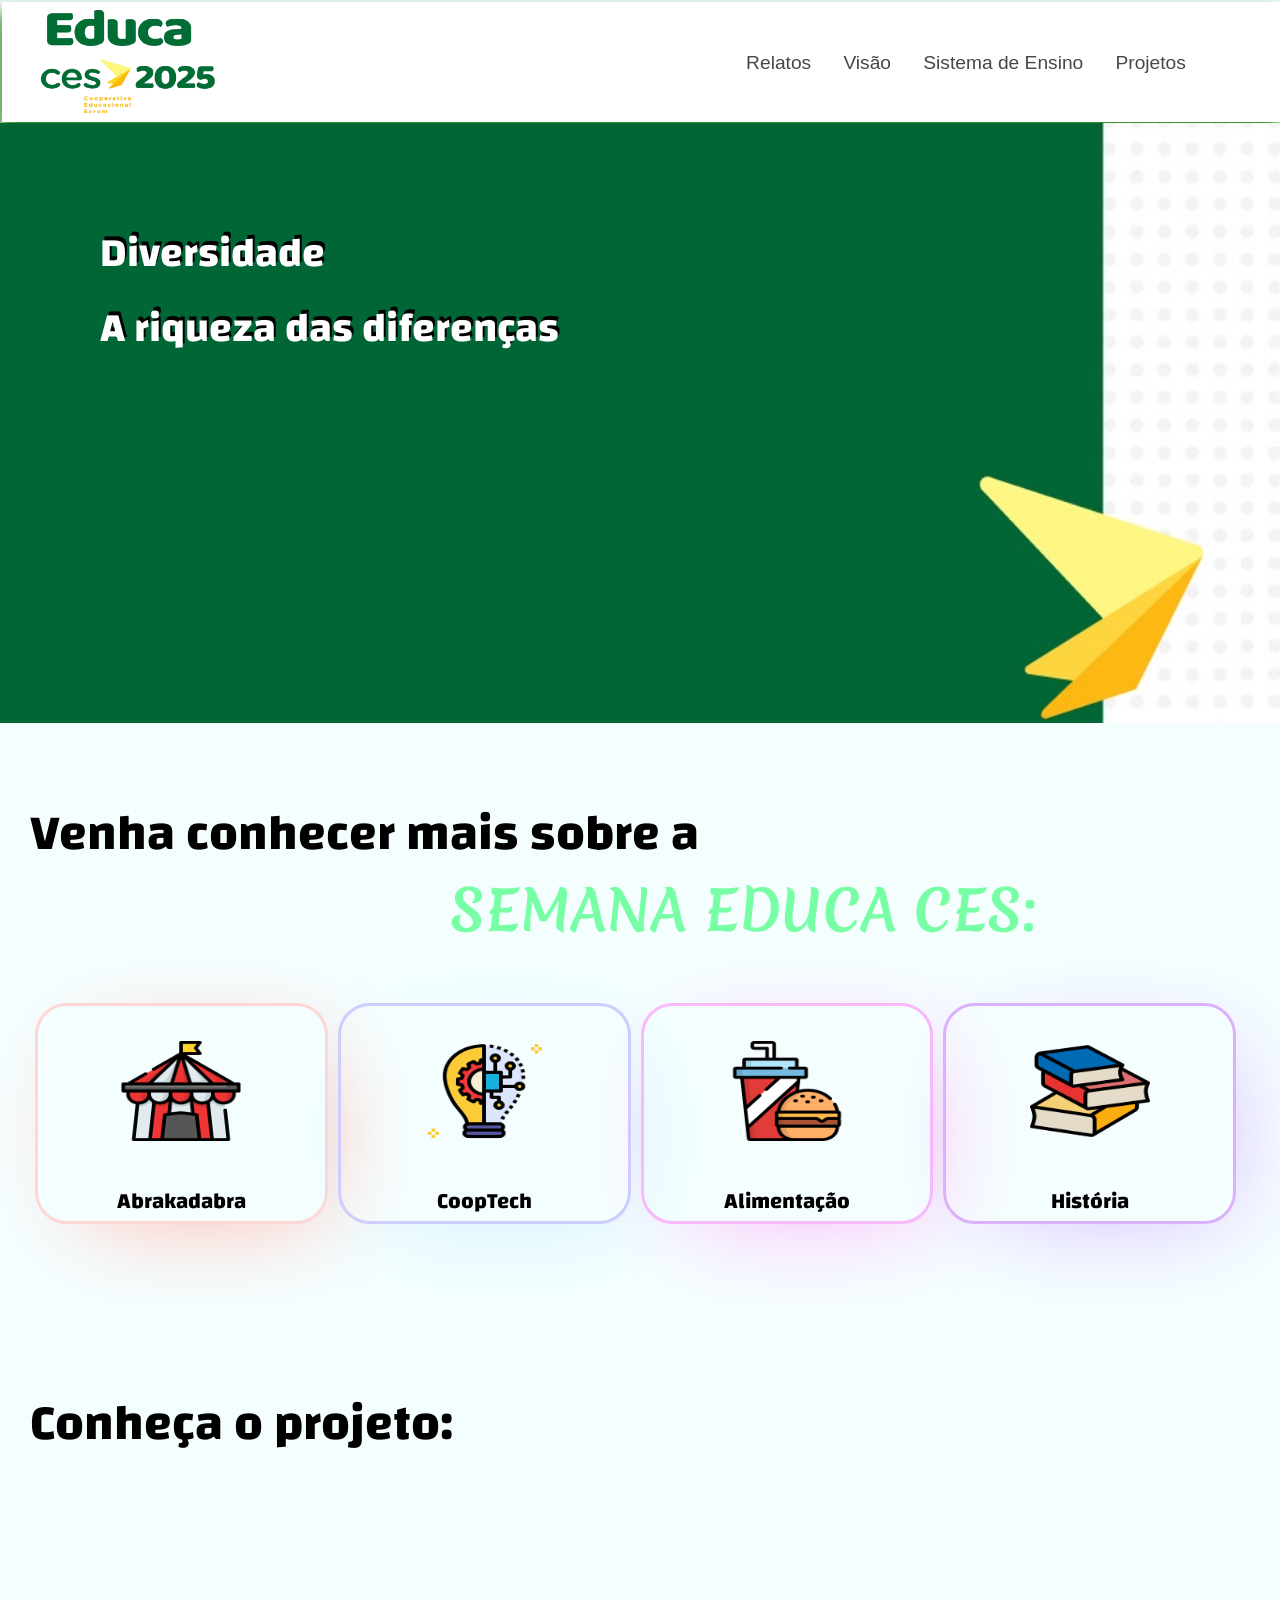
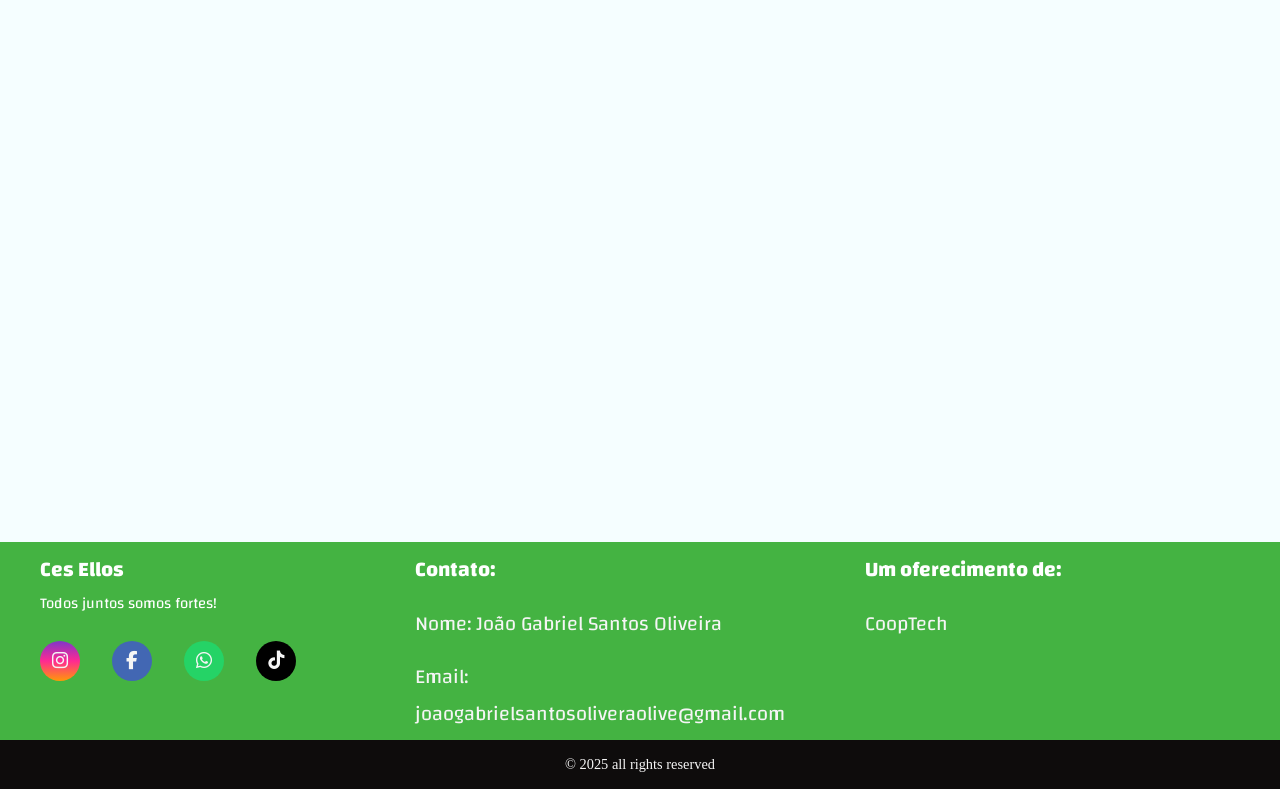
==== index.html @ 9b199045 "Add files via upload" ====
<!DOCTYPE html>
    <html lang="en">
    <head>
        <meta charset="UTF-8">
        <meta name="viewport" content="width=device-width, initial-scale=1.0">
        <title>Educa CES</title>
        <link rel="stylesheet" href="Style.css">
        <script defer src="script.js"></script>
        <link rel="sortcut icon" href="Ces Logo.png" type="image/x-icon" />
        <meta name="viewport" content="width=device-width, user-scalable=no">
        <link rel="stylesheet" href="https://cdnjs.cloudflare.com/ajax/libs/font-awesome/6.2.1/css/all.min.css" integrity="sha512-MV7K8+y+gLIBoVD59lQIYicR65iaqukzvf/nwasF0nqhPay5w/9lJmVM2hMDcnK1OnMGCdVK+iQrJ7lzPJQd1w==" crossorigin="anonymous" referrerpolicy="no-referrer" />

        
    </head>
    <body>
        <header>
            <nav class="nav">
                <img src="logo2.png" id="Logo">
                <button class="hamburguer"></button>
                 <ul class="nav-list">
                 <li><a href="Relatos/Relatos.html">Relatos</a></li>
                 <li><a href="Visao/visao.html">Visão</a></li>
                 <li><a href="https://www.bernoulli.com.br/sistema-de-ensino/" target="_blank">Sistema de Ensino</a></li>
                 <li><a href="Tarde/Projeto.html">Projetos</a></li> 
                </ul>
                </nav>
        </header>
        <main>
            <section class="Container"> <br>
           <h1> <br>
            Diversidade <br><h20> A riqueza das diferenças</h20> 
            </h1>
            </section>
            <h2>Venha conhecer mais sobre a</h2>
               <h3> SEMANA EDUCA CES:</h3><br>
        <section class="Corpo">

            <section class="Circo"><a href="Abrakadabra/abrakadabra.html">
                <img src="circo.png" alt="Abrakadabra" id="icon1">
            <h4>Abrakadabra</h4>
        </a></section>

            <section class="Tecnologia"><a href="CoopTech/cooptech.html">
                <img src="inovacao.png" alt="CoopTech" id="icon1">
                <h4>CoopTech</h4>
            </section></a>

            <section class="Comida"><a href="Alimentaçao/cardapios.html">
                <img src="comida.png" alt="Alimentação" id="icon1">
                <h4>Alimentação</h4>
            </section></a>

            <section class="Historia"> <a href="HIstoria/historia.html">
                <img src="pilha-de-livros.png" alt="História" id="icon1">
                <h4>História</h4>
            </section> </a>
        </section>
            <br><br><br>
            <div id="oi">
            <h2>Conheça o projeto:</h2> <br>
                <div class="video">
                    <iframe id="video" width="560" height="315" src="https://www.youtube.com/embed/unt4ByaY6bg?si=NblQOpaXZ9sYZkyo" title="YouTube video player" frameborder="0" allow="accelerometer; autoplay; clipboard-write; encrypted-media; gyroscope; picture-in-picture; web-share" referrerpolicy="strict-origin-when-cross-origin" allowfullscreen></iframe>
                </div>
        </div>
        </main>
        <footer>
            <div id="footer_content">
                <div id="footer_contacts">
                    <h5>Ces Ellos</h5>
                    <p id="p">Todos juntos somos fortes!</p>
    
                    <div id="footer_social_media">
                        <a href="https://instagram.com/cesellos?igshid=MmU2YjMzNjRlOQ==" target="_blank" class="footer-link" id="instagram">
                            <i class="fa-brands fa-instagram"></i>
                        </a>
    
                        <a href="https://www.facebook.com/cesellos" target="_blank" class="footer-link" id="facebook">
                            <i class="fa-brands fa-facebook-f"></i>
                        </a>
    
                        <a href="https://api.whatsapp.com/send?phone=5537988250166" target="_blank" class="footer-link" id="whatsapp">
                            <i class="fa-brands fa-whatsapp"></i>
                        </a>
                        <a href="https://www.tiktok.com/@cesellos?is_from_webapp=1&sender_device=pc" target="_blank" class="footer-link" id="tiktok">
                            <i class="fa-brands fa-tiktok"></i>
                        </a>
                    </div>
                </div>
                <ul class="footer-list">
                    <li>
                        <h5>Contato:</h5>
                    </li>
                    <li>
                        <a href="" class="footer-link">Nome: João Gabriel Santos Oliveira</a>
                    </li>
                    
                    <li>
                        <a href="" class="footer-link">Email: joaogabrielsantosoliveraolive@gmail.com</a>
                    </li>
                </ul>
                <ul class="footer-list">
                    <li>
                        <h5>Um oferecimento de:</h5>
                    </li>
                    <li>
                        <a href="" class="footer-link">CoopTech</a> 
                    </li>
                    

            </div>
    
            <div id="footer_copyright">
                &#169
                2025 all rights reserved
            </div>
        </footer>
    </body>
    </html>
---- Style.css ----
@import url('https://fonts.googleapis.com/css2?family=Josefin+Sans&display=swap');
@import url('https://fonts.googleapis.com/css2?family=Changa:wght@500&display=swap');
@import url('https://fonts.googleapis.com/css2?family=Merienda:wght@500&display=swap');

:root {
    --color-neutral-0: #0e0c0c;
    --color-neutral-10: #171717;
    --color-neutral-30: #a8a29e;
    --color-neutral-40: #f5f5f5;

}

*{
    padding: 0;
    margin: 0;
    box-sizing: border-box;
}

#Logo{
 width: 180px;
 height: 110px;
 margin: 20px;
 align-items: center;
 float: left;
 display: flex;
}
header{
    background-color: rgb(255, 255, 255);
    box-shadow: -3px 10px 18px rgb(21, 128, 0);
    padding-inline: 16px;
    margin-right: 1px;
    margin-left: 2px;
    margin-top: 2px;
    margin-bottom: 0px;
    width: 100%;
}
.nav{
    display: flex;
    max-width: 1280px;
    height: 120px;
    margin-inline: auto;
    justify-content: space-between;
    align-items: center;
}
.nav-list{
    display: flex;
    gap: 32px;
}
.nav-list a{
    font-size: 19.2px;
    color: rgb(71, 71, 71);
    padding-block: 16px;
}
.nav-list a:hover{
    transition: 0.5s;
    color: rgb(120, 255, 165);
}
.hamburguer{
    display: none;
    border: none;
    background: none;
    border-top: 3px solid #707070;
    cursor: pointer;
}
.hamburguer::before,
.hamburguer::after{
    content: " ";
    display: block;
    width: 30px;
    height: 3px;
    background: #707070;
    margin-top: 5px;
    position: relative;
    transition: 0.3s;
}
nav ul{
    box-sizing: border-box;
    padding: 3rem 5rem;
    list-style-type: none;
    width: 600px;
    display: flex;
    flex-direction: row;
    justify-content: space-around;
    font-family: sans-serif;
    font-size: 20px;
}
nav ul li a{
    text-decoration:none;
    color: white;
}
.Container{
    margin-top: 0.5px;
    height: 600px;
    display: block;
    background-image: url(fundo.jpeg);
    background-repeat: no-repeat;
    background-size: cover;
    
}
h1{
    margin-top: 0px;
    margin-left: 100px;
    font-family: 'Changa', sans-serif;
    font-size: 41px;
    color: white;
    text-shadow: 2px -4px black;
}
h20{
    margin-left: 0px;
}
p{
    font-family:'Changa', sans-serif;
    font-size: 40px;
    color: white;
    margin-top: 1px;
}
#inicial{
    width: 550px;
    height: 340px;
    margin-top: 1cm;
    float:right;
    margin-left: -125px;
    
}
h2{
    font-size: 50px;
    color: black;
    font-family: 'Changa', sans-serif;
    margin: 30px;
    padding-top: 35px;
}
h3{
    font-size: 55px;
    color: rgb(120, 255, 165);
    font-family: 'Merienda', cursive;
    margin-top: -40px;
    margin-left: 450px;
}
h4{
    color: black;
    font-family: 'Changa', sans-serif;
    font-size: 22px;
    margin-top: 1px;
}

body{
    background-color: hsl(186, 100%, 98%);
    height: 100vh;
}
.Corpo{
    display: flex;
    margin: 30px;
    align-items: center;
    text-align: center;
}
#icon1{
    width: 120px;
    height: 100px;
    margin: 35px;
}
.Historia{
    width: 24%;
    box-shadow: 20px 20px 100px -30px hsl(265, 100%, 86%);
    margin: 5px;
    border-radius: 2em;
    border-style: solid;
    border-color: #dcb1fb;
}
.Historia a{
    text-decoration: none;
    color: inherit;
}
.Historia:hover{
    color: rgb(120, 255, 165);
    border-color: rgb(120,255 , 165);
    cursor: pointer;
}
.Historia a :hover{
    color: rgb(120, 255, 165);

}
.Comida{
    width: 24%;
    box-shadow: 20px 20px 100px -30px #feb0f7;
    margin: 5px;
    border-radius: 2em;
    border-style: solid;
    border-color: #f9b9fa;

}
.Comida a{
    text-decoration: none;
    color: inherit;
}
.Comida:hover{
    color: rgb(120, 255, 165);
    border-color: rgb(120,255 , 165);
    cursor: pointer;
}
.Comida a :hover{
    color: rgb(120, 255, 165);

}
.Tecnologia{
    width: 24%;
    box-shadow: 20px 20px 100px -30px #caeffb;
    margin:5px;
    border-radius: 2em;
    border-style: solid;
    border-color: rgb(205, 205, 254);
}
.Tecnologia a{
    text-decoration: none;
    color: inherit;
}
.Tecnologia:hover{
    color: rgb(120, 255, 165);
    border-color: rgb(120,255 , 165);
    cursor: pointer;
}
.Tecnologia a :hover{
    color: rgb(120, 255, 165);
}
.Circo{
    width: 24%;
     box-shadow: 20px 20px 100px -30px hsl(8, 100%, 83%);
     margin: 5px;
     border-radius: 2em;
     border-style: solid;
     border-color: rgb(255, 214, 214);
}
.Circo a{
    text-decoration: none;
    color: inherit;
}
.Circo:hover{
    color: rgb(120, 255, 165);
    border-color: rgb(120,255 , 165);
    cursor: pointer;
}
.Circo a :hover{
    color: rgb(120, 255, 165);
}
body{
    overflow-x: hidden;
}
#video{
    align-items: center;
    width: 1020px;
    height: 520px;
    margin: 50px;
    margin-left: 130px;
    border-radius: 2em;
}


@media screen and (max-width: 1020px){
    .Corpo{
        flex-direction:row;
        flex-wrap: wrap;
        margin-bottom: -17px;
        padding: 0;
    }
    .Tecnologia,.Historia,.Comida,.Circo{
        width: 45%;
        align-items:center;
        text-align: center;
    }
    h4{
        font-size: 18px;
    }
    #icon1{
        width: 80px;
        height: 60px;
        align-items: center;
    }
    h3{
        font-size: 22px;
        margin-left: 120px;
        text-align: left;
    }
    h2{
        font-size: 22px;
    }
    h1{
        font-size: 22px;
        margin-left: 20px;
        
        text-shadow: 1px -3px black;
    }
    
    p{
        font-size: 20px;
    }
    #Logo{
        margin: 0px;
    }
    
    #footer_content {
        grid-template-columns: repeat(4, 1fr);
        gap: 2rem;
    }
    .hamburguer{
        display: block;
        z-index: 1;
    }
    .nav-list{
        position: fixed;
        top: 0;
        left: 0;
        width: 100vw;
        height: 100vh;
        background: rgb(255, 255, 255);
        flex-direction: column;
        justify-content: space-around;
        align-items: center;
        gap: 0;
        clip-path: circle(100px at 90% -15%);
        transition: 1s ease-out;
        pointer-events: none;
    }
    .nav-list a{
        font-size: 24px;
        opacity: 0;
    }
    .nav-list li:nth-child(1) a{
        transition: 0.5s 0.2s;
    }
    .nav-list li:nth-child(2) a{
        transition: 0.5s 0.4s;
        
    }
    .nav-list li:nth-child(3) a{
        transition: 0.5s 0.6s;
        
    }
    .nav-list li:nth-child(4) a{
        transition: 0.5s 0.8s;
    }
    .nav.active .nav-list{
        clip-path: circle(1500px at 90% -15%);
        pointer-events: all;
    }
    .nav.active .nav-list a{
        opacity: 1;
    }
    .nav.active .hamburguer{
        position: fixed;
        top: 26px;
        right: 16px;
        border-top-color: transparent;
    }
    .nav.active .hamburguer::before{
        transform: rotate(135deg);
    }
    .nav.active .hamburguer::after{
        transform: rotate(-135deg);
        top: -7px;
    }
    .Container{
        background-image: url(fundao.jpg);
        background-position: center;
        height: 400px;
        min-width: none;
    }
    #video{
        width: 360px;
        height: 180px;
        margin: 1px;
        margin-left: 10px;
        margin-bottom: 40px;
    }
}





footer {
    width: 100%;
    color: var(--color-neutral-40);
}

.footer-link {
    text-decoration: none;
}
h5{
    font-size: 21px;
    font-family: 'Changa', sans-serif;
    color: rgb(255, 255, 255);
}
#p{
    font-family: 'Changa', sans-serif;
    color: rgb(255, 255, 255);
    font-size: 15px;
}

#footer_content {
    background-color:#44b342;
    display: grid;
    grid-template-columns: repeat(3, 1fr);
    padding: 0.5rem 2.5rem;
}
#Tech{
    height: 70px;
    width: 85px;
    border-radius: 18cm;
    margin-top: -45px;
    margin-left: 100px;
    
}
#footer_contacts h1 {
    margin-bottom: 0.75rem;
}

#footer_social_media {
    display: flex;
    gap: 2rem;
    margin-top: 1.5rem;
    margin-bottom: 1rem;
} 

#footer_social_media .footer-link {
    display: flex;
    align-items: center;
    justify-content: center;
    height: 2.5rem;
    width: 2.5rem;
    color: var(--color-neutral-40);
    border-radius: 50%;
    transition: all 0.4s;
}

#footer_social_media .footer-link i {
    font-size: 1.15rem;    
}

#footer_social_media .footer-link:hover {
    opacity: 0.8;
}

#instagram {
    background: linear-gradient(#7f37c9, #ff2992, #ff9807);
}

#facebook {
    background-color: #4267b3;
}

#whatsapp {
    background-color: #25d366;
}
#tiktok{
    background-color: black;
}

.footer-list {
    display: flex;
    flex-direction: column;
    gap: 1rem;
    list-style: none;
    font-family: 'Changa', sans-serif;
    font-size: 20px;
    margin-right: 80px;
}


.footer-list .footer-link {
    color: var(--color-neutral30);
    transition: all 0.4s;
}

.footer-list .footer-link:hover {
    color: #7f37c9;
}
#footer_copyright {
    display: flex;
    justify-content: center;
    background-color: var(--color-neutral-0);
    font-size: 0.9rem;
    padding: 1rem;
    font-weight: 100;
    text-decoration: none;
    color: inherit;
}
@media screen and (max-width: 1020px) {
    #footer_content {
        grid-template-columns: repeat(1, 1fr);
        gap: 2rem;
        align-items: center;
    }
    .footer-list{
        display: none;
    }



}
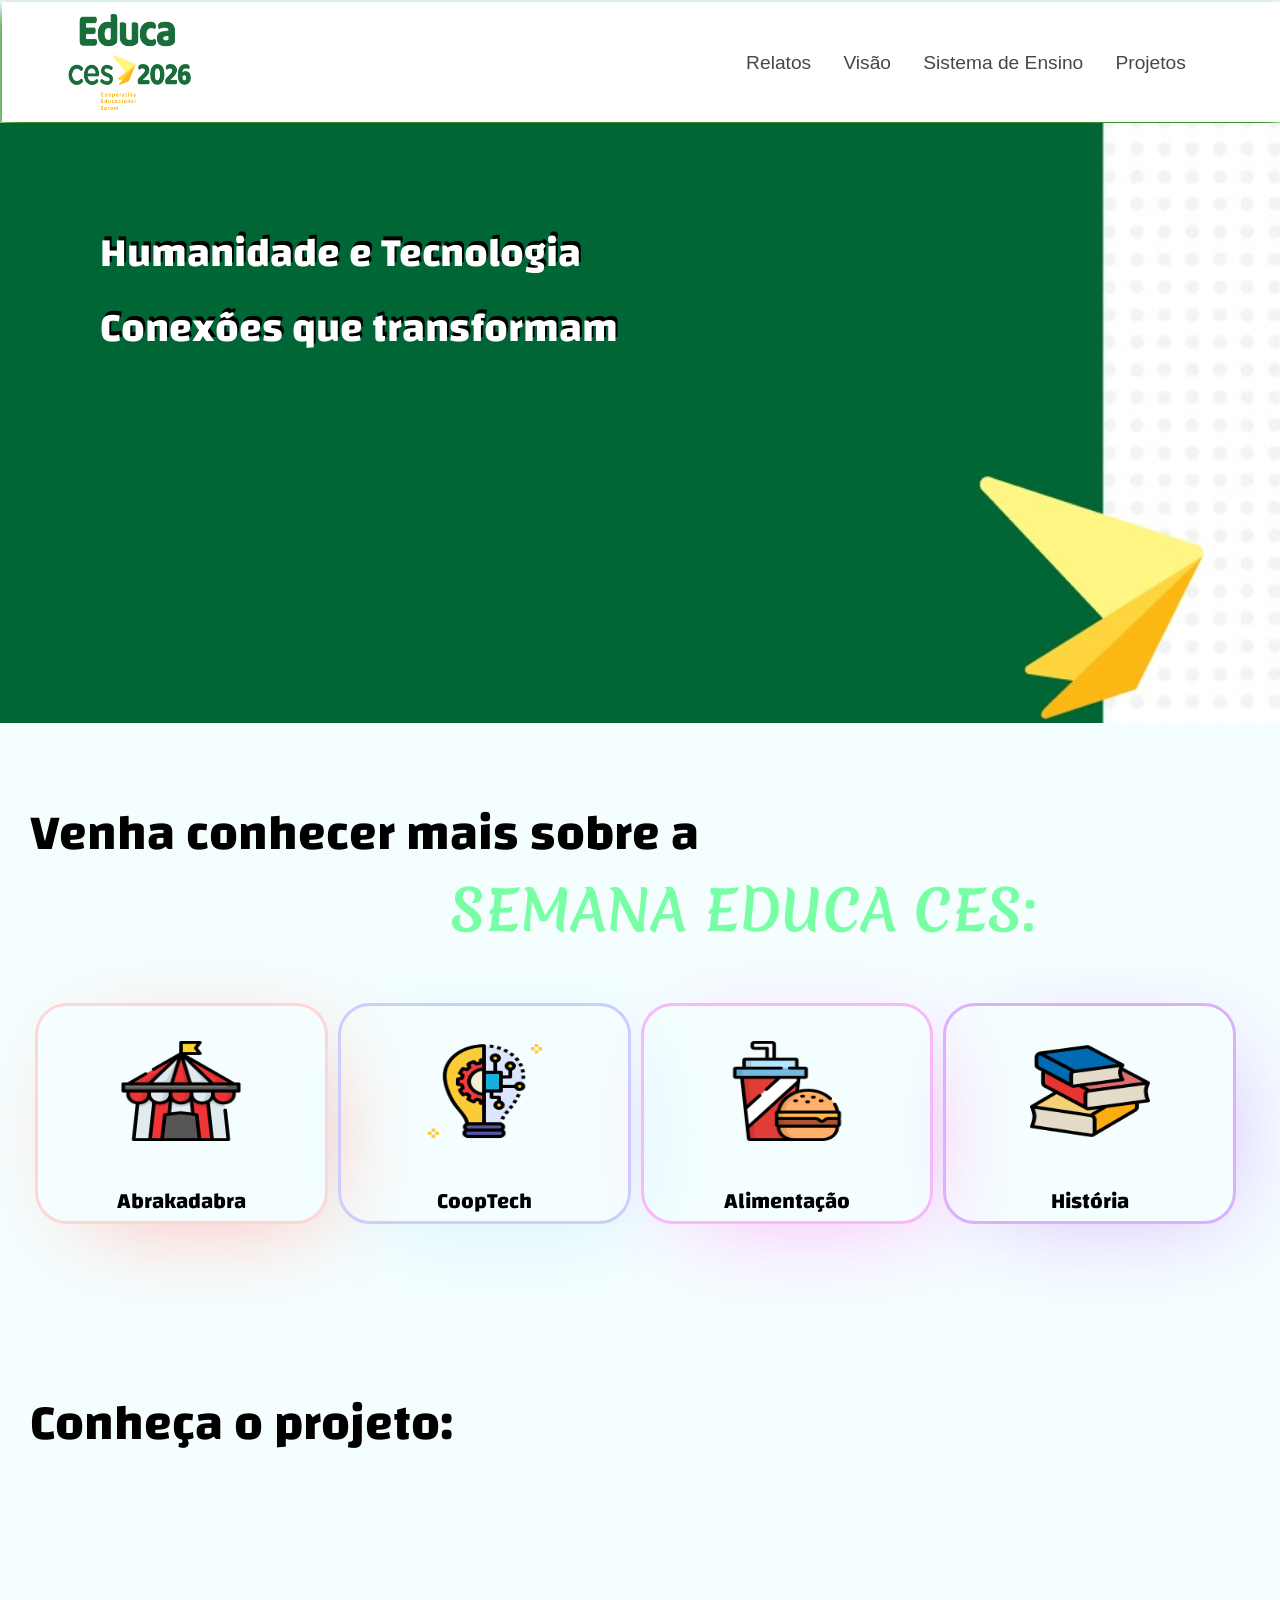
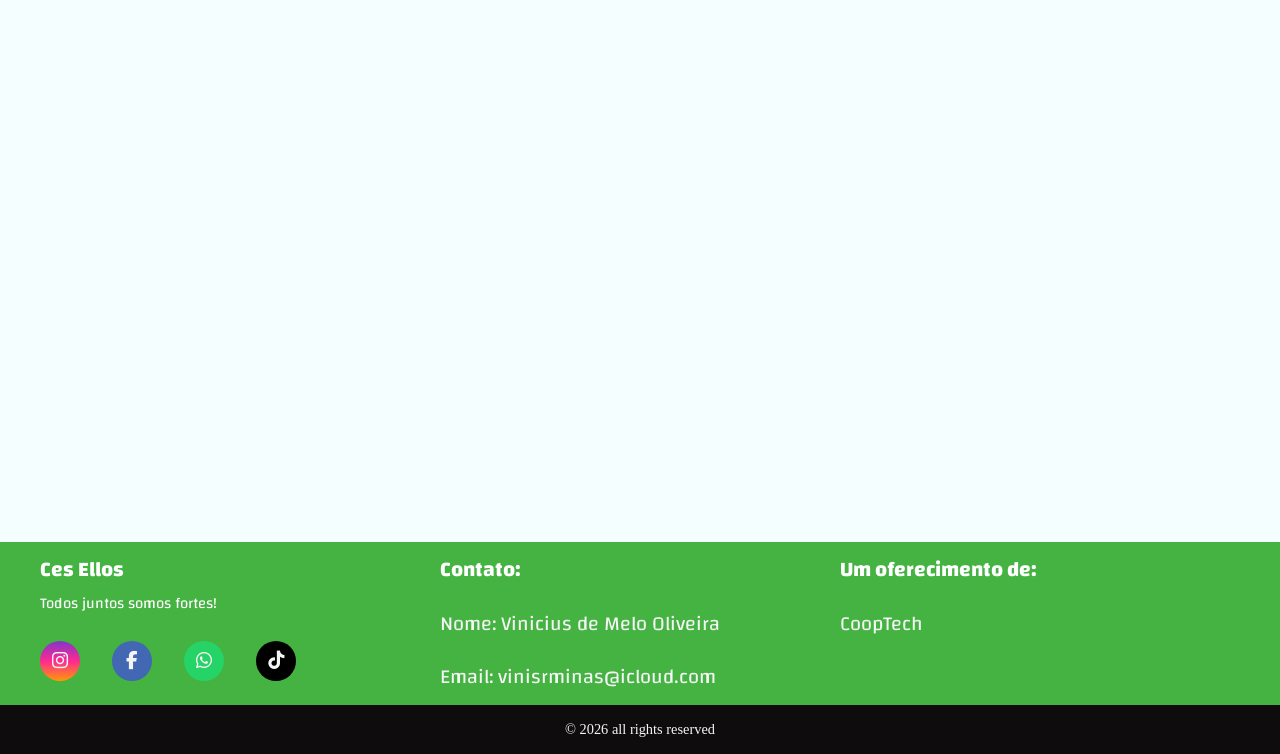
==== commit 715fa9b0: "Add files via upload" ====
--- a/index.html
+++ b/index.html
@@ -15,7 +15,7 @@
     <body>
         <header>
             <nav class="nav">
-                <img src="logo2.png" id="Logo">
+                <img src="Logo2026.png" id="Logo">
                 <button class="hamburguer"></button>
                  <ul class="nav-list">
                  <li><a href="Relatos/Relatos.html">Relatos</a></li>
@@ -28,7 +28,7 @@
         <main>
             <section class="Container"> <br>
            <h1> <br>
-            Diversidade <br><h20> A riqueza das diferenças</h20> 
+            Humanidade e Tecnologia <br><h20> Conexões que transformam</h20> 
             </h1>
             </section>
             <h2>Venha conhecer mais sobre a</h2>
@@ -59,7 +59,7 @@
             <div id="oi">
             <h2>Conheça o projeto:</h2> <br>
                 <div class="video">
-                    <iframe id="video" width="560" height="315" src="https://www.youtube.com/embed/unt4ByaY6bg?si=NblQOpaXZ9sYZkyo" title="YouTube video player" frameborder="0" allow="accelerometer; autoplay; clipboard-write; encrypted-media; gyroscope; picture-in-picture; web-share" referrerpolicy="strict-origin-when-cross-origin" allowfullscreen></iframe>
+                    <iframe id="video" width="560" height="315" src="https://www.youtube.com/embed/CymciyHLSKo?si=BAelCOW28_TSVCSn" title="YouTube video player" frameborder="0" allow="accelerometer; autoplay; clipboard-write; encrypted-media; gyroscope; picture-in-picture; web-share" referrerpolicy="strict-origin-when-cross-origin" allowfullscreen></iframe>
                 </div>
         </div>
         </main>
@@ -91,11 +91,11 @@
                         <h5>Contato:</h5>
                     </li>
                     <li>
-                        <a href="" class="footer-link">Nome: João Gabriel Santos Oliveira</a>
+                        <a href="" class="footer-link">Nome: Vinicius de Melo Oliveira</a>
                     </li>
                     
                     <li>
-                        <a href="" class="footer-link">Email: joaogabrielsantosoliveraolive@gmail.com</a>
+                        <a href="" class="footer-link">Email: vinisrminas@icloud.com</a>
                     </li>
                 </ul>
                 <ul class="footer-list">
@@ -111,7 +111,7 @@
     
             <div id="footer_copyright">
                 &#169
-                2025 all rights reserved
+                2026 all rights reserved
             </div>
         </footer>
     </body>
